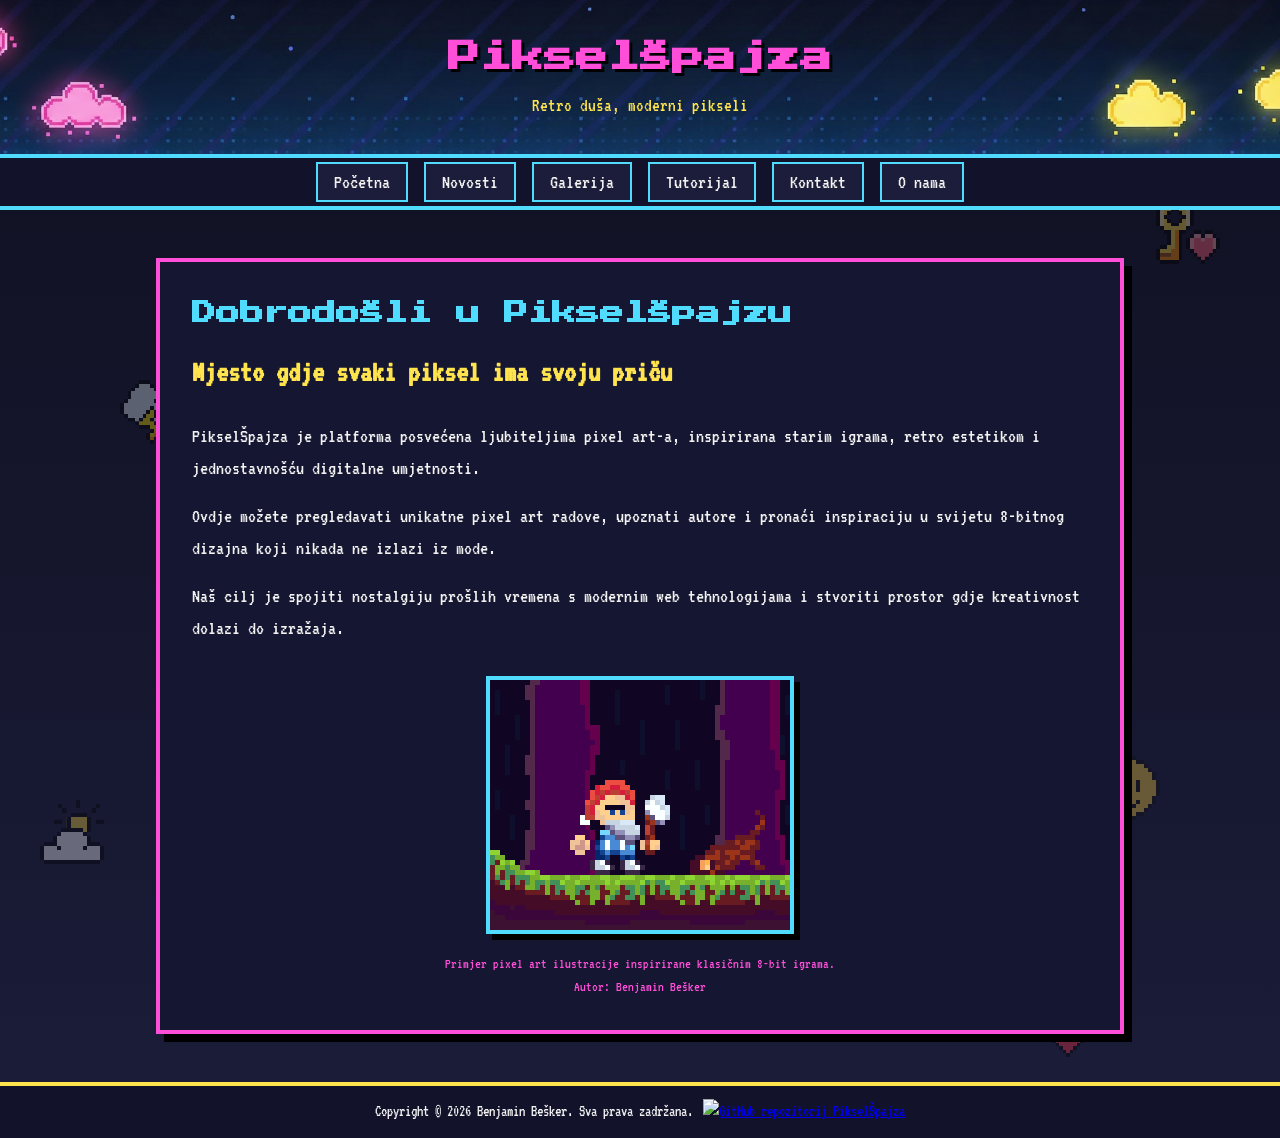
==== Web_aplikacije_projekt/index.html @ 90feaf0f "Add files via upload" ====
<!DOCTYPE html>
<html lang="hr">
<head>
    <meta charset="UTF-8">
    <title>PikselŠpajza</title>
    <meta name="description" content="PikselŠpajza – mjesto za pixel art entuzijaste i kolekcionare.">
    <meta name="keywords" content="pixel art, piksel, retro, 8-bit, digitalna umjetnost">
    <meta name="author" content="Benjamin">
    <meta name="viewport" content="width=device-width, initial-scale=1.0">
    <link rel="stylesheet" href="style.css">
    <link rel="icon" href="/images/favicon.ico">
</head>
<body>
    <header>
        <div class="banner">
            <h1>PikselŠpajza</h1>
            <p>Retro duša, moderni pikseli</p>
        </div>

        <nav>
            <ul>
                <li><a href="index.html">Početna</a></li>
                <li><a href="news/news.html">Novosti</a></li>
                <li><a href="gallery.html">Galerija</a></li>
                <li><a href="tutorial.html">Tutorijal</a></li>
                <li><a href="contact.html">Kontakt</a></li>
                <li><a href="about.html">O nama</a></li>
            </ul>
        </nav>
    </header>

    <main>
        <section>
            <h1>Dobrodošli u PikselŠpajzu</h1>
            <h2>Mjesto gdje svaki piksel ima svoju priču</h2>

            <p>
                PikselŠpajza je platforma posvećena ljubiteljima pixel art-a,
                inspirirana starim igrama, retro estetikom i jednostavnošću
                digitalne umjetnosti.
            </p>

            <p>
                Ovdje možete pregledavati unikatne pixel art radove,
                upoznati autore i pronaći inspiraciju u svijetu 8-bitnog dizajna
                koji nikada ne izlazi iz mode.
            </p>

            <p>
                Naš cilj je spojiti nostalgiju prošlih vremena s modernim web
                tehnologijama i stvoriti prostor gdje kreativnost dolazi do izražaja.
            </p>

            <figure>
                <img src="images/Lumberjack.gif" alt="Primjer pixel art ilustracije u retro stilu">
                <figcaption>
                    Primjer pixel art ilustracije inspirirane klasičnim 8-bit igrama. <br>
                    <author>Autor: Benjamin Bešker</author>
                </figcaption>
            </figure>
        </section>
    </main>
    <div class="background-icons">
        <img src="images/cloudy.png" class="bg-icon" alt="Cloudy Icon">
        <img src="images/key.png" class="bg-icon" alt="Key Icon">
        <img src="images/lightning-bolt.png" class="bg-icon" alt="Lightning Bolt Icon">
        <img src="images/love-always-wins.png" class="bg-icon" alt="Love Icon">
        <img src="images/music.png" class="bg-icon" alt="Music Icon">
        <img src="images/smile.png" class="bg-icon" alt="Smile Icon">
    </div>
    <footer>
        <p>Copyright © 2026 Benjamin Bešker. Sva prava zadržana.</p>

        <div class="social-links">
            <a href="https://github.com/MrBombastix/Piksel-pajza-Projekt_WEBAPP/" target="_blank" rel="noopener">
                <img src="/images/github-mark.svg" alt="GitHub repozitorij PikselŠpajza" width="32">
            </a>
        </div>
    </footer>
</body>
</html>
---- Web_aplikacije_projekt/style.css ----
/* ======================
   PIXEL ART BASE SETUP
   ====================== */

@import url('https://fonts.googleapis.com/css2?family=Press+Start+2P&family=VT323&display=swap');

:root {
    --bg-dark: #0f1020;
    --bg-light: #1b1d3a;
    --accent-pink: #ff4fd8;
    --accent-blue: #4fdcff;
    --accent-yellow: #ffe44d;
    --text-main: #f2f2f2;
}

* {
    margin: 0;
    padding: 0;
    box-sizing: border-box;
}

body {
    background: linear-gradient(180deg, var(--bg-dark), var(--bg-light));
    color: var(--text-main);
    font-family: 'VT323', monospace;
    font-size: 20px;
    line-height: 1.6;
    overflow-x: hidden;
}

/* ======================
   HEADER & NAVIGATION
   ====================== */

header {
    background: repeating-linear-gradient(
        45deg,
        #1b1d3a,
        #1b1d3a 10px,
        #16172f 10px,
        #16172f 20px
    );
    border-bottom: 4px solid var(--accent-blue);
    position: relative;
    z-index: 2;
}

.banner {
    text-align: center;
    padding: 2rem 1rem;
    background-image:
        url("images/banner-background.svg"),
        linear-gradient(180deg, var(--bg-dark), var(--bg-light));
    background-repeat: no-repeat, no-repeat;
    background-position: center, center;
    background-size: cover, cover;
    border-bottom: 4px solid var(--accent-blue);
}

.banner h1 {
    font-family: 'Press Start 2P', cursive;
    font-size: 2rem;
    color: var(--accent-pink);
    text-shadow: 3px 3px 0 #000;
    margin-bottom: 0.5rem;
    animation: glow 3s infinite alternate;
}

.banner p {
    color: var(--accent-yellow);
    font-size: 1.2rem;
}

nav ul {
    display: flex;
    flex-wrap: wrap;
    justify-content: center;
    list-style: none;
    background-color: #12132b;
}

nav li {
    margin: 0.5rem;
}

nav a {
    text-decoration: none;
    padding: 0.5rem 1rem;
    color: var(--text-main);
    border: 2px solid var(--accent-blue);
    background-color: #1b1d3a;
    transition: all 0.2s ease;
}

nav a:hover {
    background-color: var(--accent-blue);
    color: #000;
    transform: translateY(-2px);
}

/* ======================
   MAIN CONTENT
   ====================== */

main {
    max-width: 1000px;
    margin: 3rem auto;
    padding: 0 1rem;
    position: relative;
    z-index: 2;
}

section {
    background-color: #151631;
    border: 4px solid var(--accent-pink);
    padding: 2rem;
    box-shadow: 8px 8px 0 #000;
}

section h1 {
    font-family: 'Press Start 2P', cursive;
    font-size: 1.5rem;
    color: var(--accent-blue);
    margin-bottom: 1rem;
}

section h2 {
    color: var(--accent-yellow);
    margin-bottom: 1.5rem;
}

section p {
    margin-bottom: 1rem;
}

/* ======================
   IMAGE / FIGURE
   ====================== */

figure {
    margin-top: 2rem;
    text-align: center;
}

figure img {
    max-width: 100%;
    image-rendering: pixelated;
    border: 4px solid var(--accent-blue);
    box-shadow: 6px 6px 0 #000;
}

figcaption {
    margin-top: 0.5rem;
    font-size: 0.9rem;
    color: var(--accent-pink);
}

/* ======================
   FOOTER (COMPACT)
   ====================== */

footer {
    display: flex;
    justify-content: center;
    align-items: center;
    gap: 10px;
    padding: 0.8rem 1.5rem;
    background-color: #12132b;
    border-top: 4px solid var(--accent-yellow);
    font-size: 1rem;
    position: relative;
    z-index: 2;
}

footer p {
    margin: 0;
}

footer .social-links img {
    image-rendering: pixelated;
    transition: transform 0.2s ease;
}

footer .social-links img:hover {
    transform: scale(1.2) rotate(-5deg);
}

/* ======================
   FIXED BACKGROUND ICONS
   ====================== */

.floating-bg {
    position: fixed;
    top: 140px; /* ispod bannera */
    left: 0;
    width: 100%;
    height: calc(100vh - 280px); /* između headera i footera */
    pointer-events: none;
    z-index: 0;
}

.bg-icon {
    position: absolute;
    width: 64px;
    height: 64px;
    image-rendering: pixelated;
    opacity: 0.35;
}

/* raspored oko main-a */
.bg-icon:nth-child(1) { top: 800px; left: 40px; }
.bg-icon:nth-child(2) { top: 200px; right: 60px; }
.bg-icon:nth-child(3) { top: 380px; left: 120px; }
.bg-icon:nth-child(4) { top: 1000px; right: 180px; }
.bg-icon:nth-child(5) { bottom: 120px; left: 200px; }
.bg-icon:nth-child(6) { bottom: 80px; right: 120px; }

/* ======================
   GLOW EFFECT
   ====================== */

@keyframes glow {
    0% { text-shadow: 2px 2px 0 #000; }
    50% { text-shadow: 2px 2px 10px var(--accent-pink), -2px -2px 5px var(--accent-blue); }
    100% { text-shadow: 2px 2px 0 #000; }
}

/* ======================
   RESPONSIVE
   ====================== */

@media (max-width: 600px) {
    .banner h1 {
        font-size: 1.5rem;
    }

    section {
        padding: 1.5rem;
    }

    nav a {
        padding: 0.4rem 0.8rem;
    }

    .bg-icon {
        width: 40px;
        height: 40px;
        opacity: 0.25;
    }
}
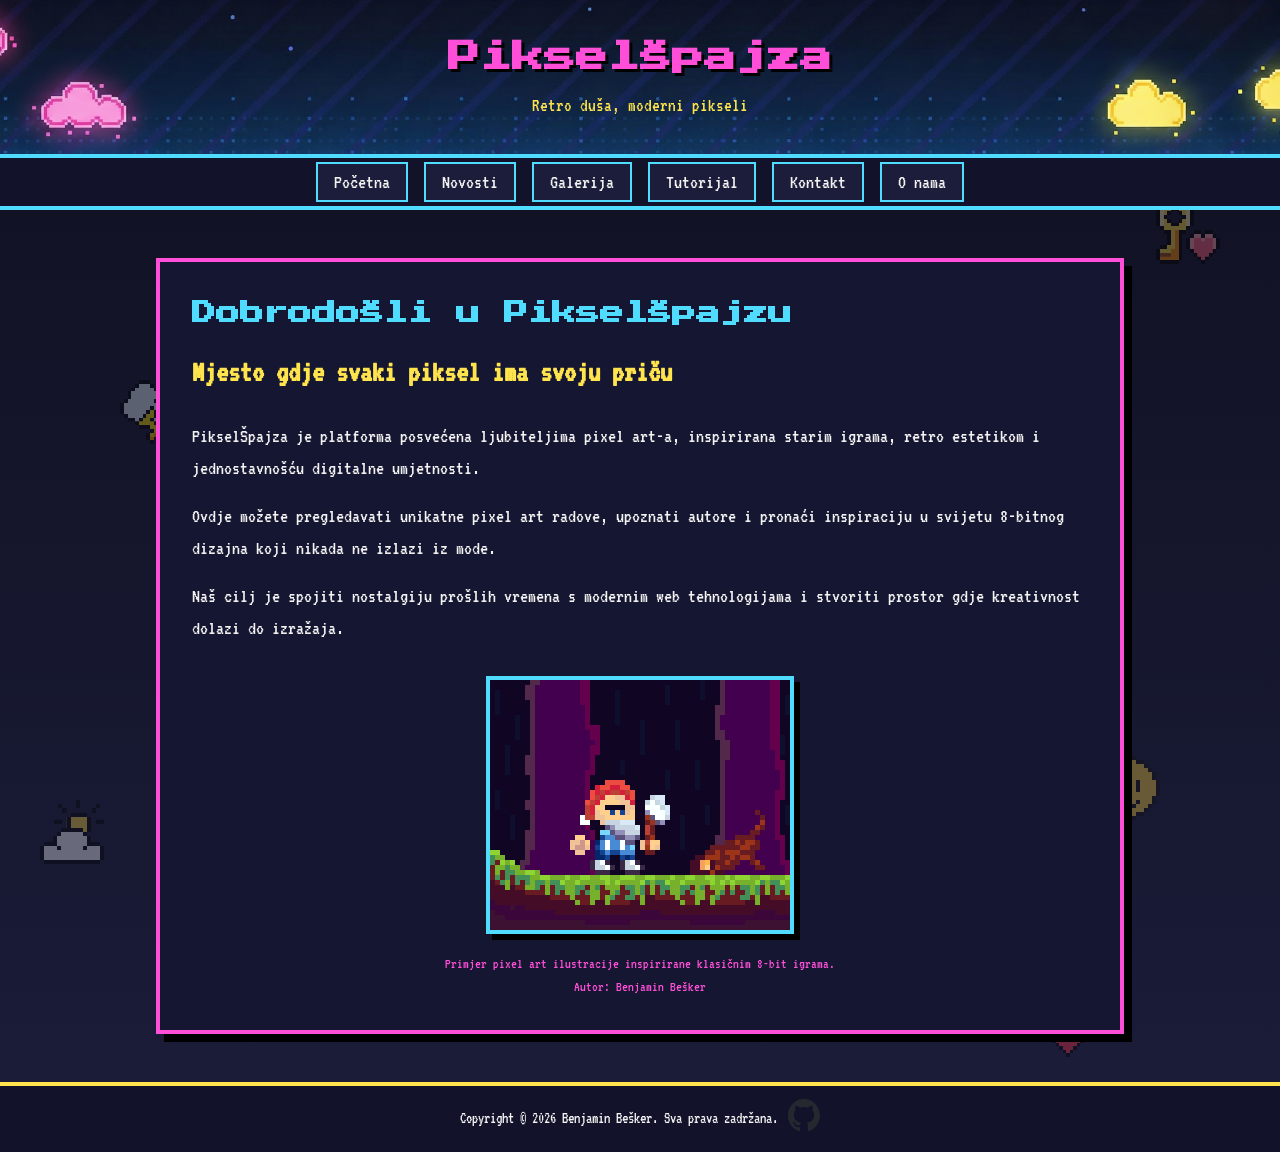
==== commit f52606ad: "Add files via upload" ====
--- a/Web_aplikacije_projekt/index.html
+++ b/Web_aplikacije_projekt/index.html
@@ -8,7 +8,7 @@
     <meta name="author" content="Benjamin">
     <meta name="viewport" content="width=device-width, initial-scale=1.0">
     <link rel="stylesheet" href="style.css">
-    <link rel="icon" href="/images/favicon.ico">
+    <link rel="icon" href="images/favicon.ico">
 </head>
 <body>
     <header>
@@ -73,7 +73,7 @@
 
         <div class="social-links">
             <a href="https://github.com/MrBombastix/Piksel-pajza-Projekt_WEBAPP/" target="_blank" rel="noopener">
-                <img src="/images/github-mark.svg" alt="GitHub repozitorij PikselŠpajza" width="32">
+                <img src="images/github-mark.svg" alt="GitHub repozitorij PikselŠpajza" width="32">
             </a>
         </div>
     </footer>
